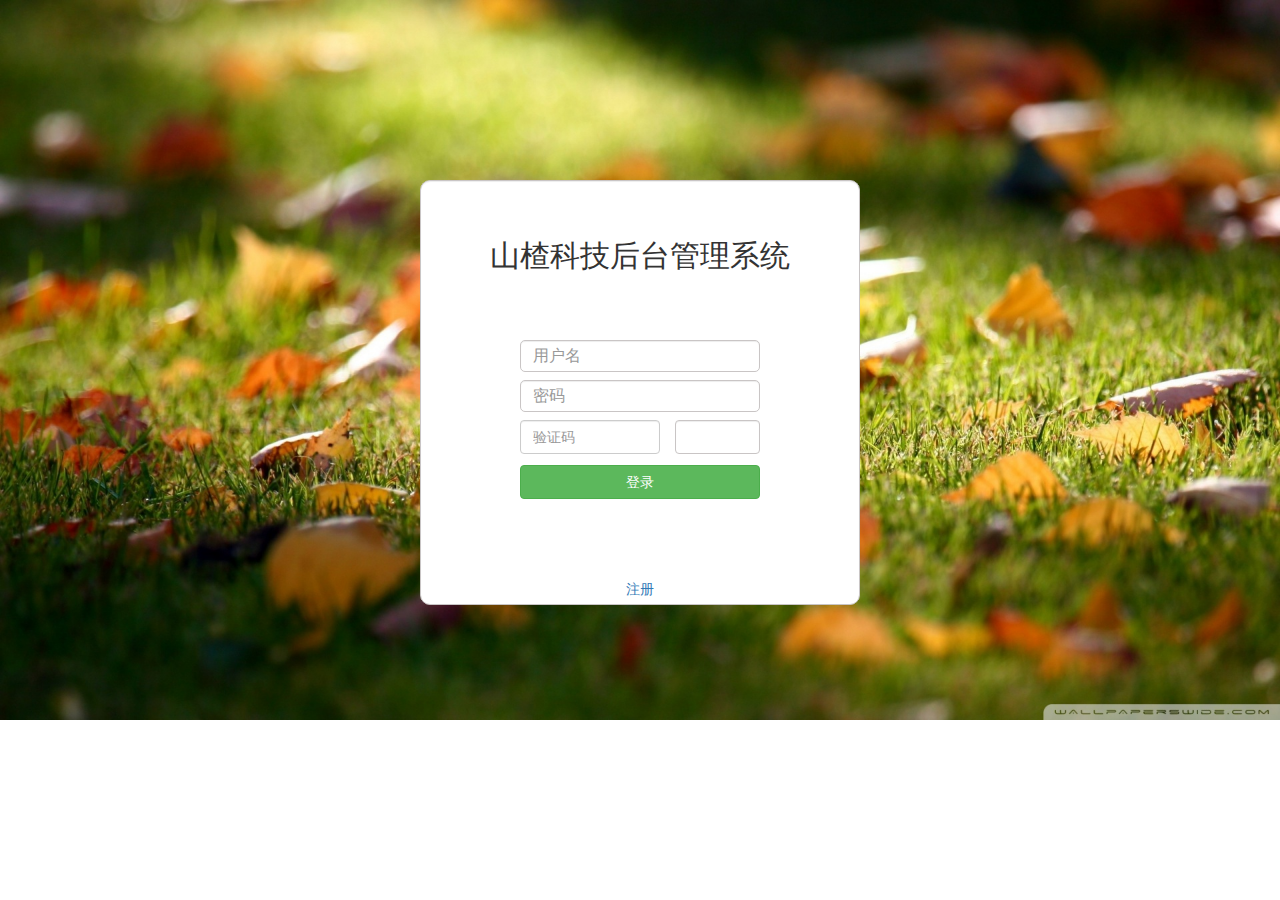
==== webSite/cl-ui/login.html @ 9a06e588 "add webSite" ====
<!DOCTYPE html>
<html>

<head>
    <meta charset="UTF-8">
    <title>山楂科技</title>
    <link rel="stylesheet" type="text/css" href="static/css/bootstrap.min.css">
    <script src="static/js/jquery.min.js"></script>
    <script src="static/js/bootstrap.min.js"></script>
	<style type="text/css">
		body {
		  overflow: hidden;
		}
		#carousel-example-generic {
		  width: 100%;
		  height: 100%;0
		}
		#carousel-example-generic img {
		  width: 100%;
		  height: 100%;
		}
		.content {
		  width: 440px;
		  top: 20%;
		  left: 50%;
		  transform: translateX(-50%);
		  position: absolute;
		  background-color: #fff;
		  border: 1px solid rgb(201, 197, 197);
      border-radius: 10px;
      box-shadow: inset 0 1px 1px rgba(0,0,0,.075);
		}
		.content .title {
		  width: 100%;
		}
		.content .title h2 {
		  text-align: center;
		  margin: 58px 0 68px;
		}
		.content .form {
		  width: 100%;
		}
		.content .form input {
		  width: 240px;
		  display: block;
		  margin: 8px auto;
		  height: 32px;
		  font-size: 16px;
		  border-radius: 5px;
		  border: 1px solid rgb(201, 197, 197);
		}
		.content button {
		  width: 240px;
		  margin: 0 auto 80px;
		  display: block;
    }
    .verify {
      margin: 0 auto;
      margin-bottom: 15px;
      width:240px;
      height: 30px;
    }
    .verify:after {
      content: '';
      display: inline-block;
      clear: both;
    }
    .verify .verify-img {
      width: 85px;
      float: right;
      border: 1px solid rgb(201, 197, 197);
      box-shadow: inset 0 1px 1px rgba(0,0,0,.075);
      height: 34px;
      border-radius: 4px;
    }
	</style>
</head>

<body>
<div id="carousel-example-generic" class="carousel slide" data-ride="carousel">
  <div class="carousel-inner" role="listbox">
    <div class="item active">
      <img src="./static/images/001.jpg" alt="...">
    </div>
    <div class="item">
      <img src="./static/images/002.jpg" alt="...">
    </div>
    <div class="item">
      <img src="./static/images/003.jpg" alt="...">
    </div>
  </div>
</div>

<div class="content">
  <div class="title"><h2>山楂科技后台管理系统</h2></div>
  <div class="form">
    <input type="text" class="form-control" placeholder="用户名">
    <input type="password" class="form-control" placeholder="密码">
  </div>
  <div class="verify">
    <input type="text" class="form-control" placeholder="验证码" style="width:140px;float:left">
    <div class="verify-img"></div>
  </div>
  <button class="btn btn-success" type="submit">登录</button>
  <a href="./registe.html">
	<p style="margin: 5px auto;text-align: center;width:100%;">注册</p>
  </a>
</div>

<script>
  $('.carousel').carousel({
    interval: 5000,
    pause: 'none'
  })
</script>
</body>
</html>
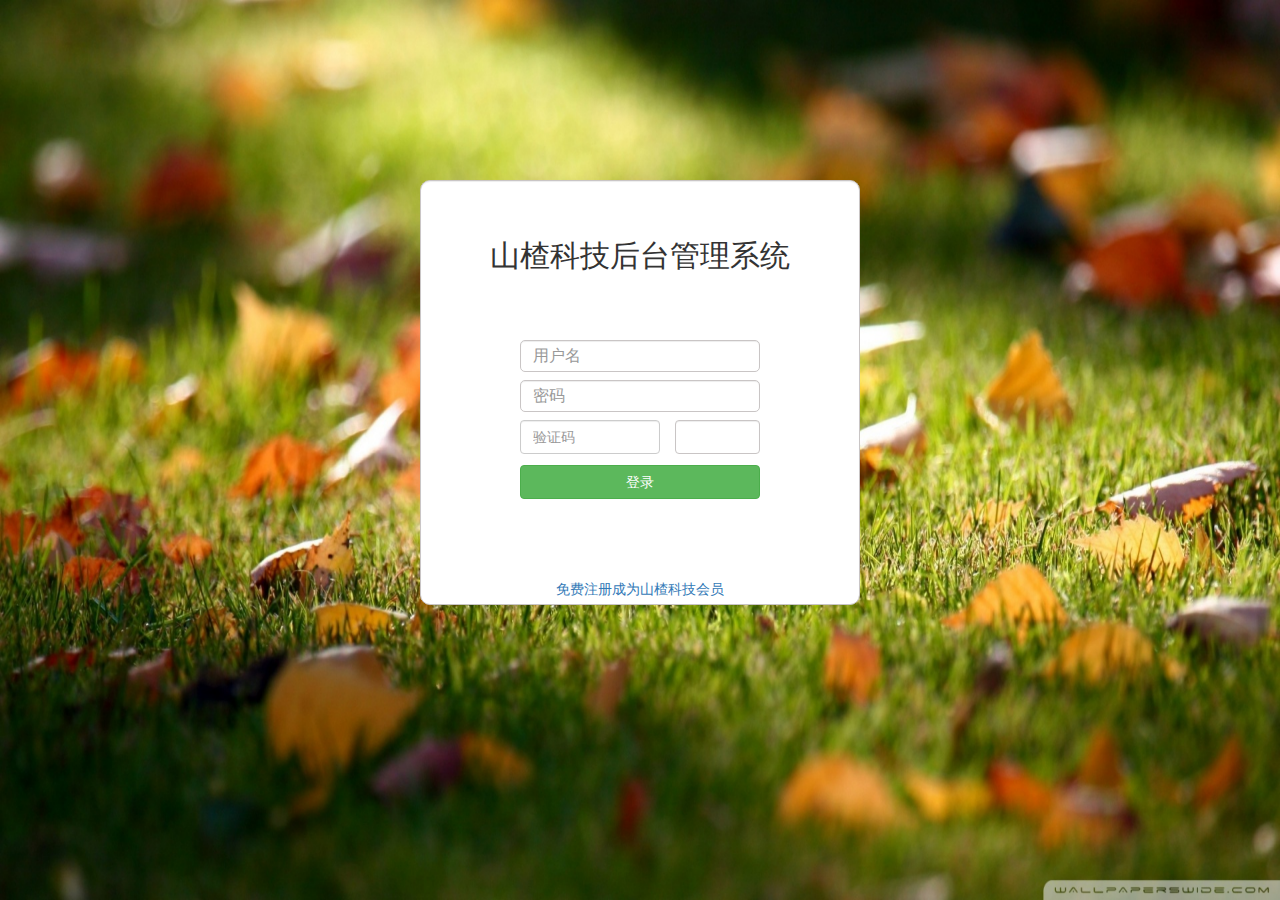
==== commit 959c1626: "网站优化" ====
--- a/webSite/cl-ui/login.html
+++ b/webSite/cl-ui/login.html
@@ -12,12 +12,12 @@
 		  overflow: hidden;
 		}
 		#carousel-example-generic {
-		  width: 100%;
-		  height: 100%;0
+		  width: 100vw;
+		  height: 100vh;
 		}
 		#carousel-example-generic img {
-		  width: 100%;
-		  height: 100%;
+		  width: 100vw;
+		  height: 100vh;
 		}
 		.content {
 		  width: 440px;
@@ -94,16 +94,16 @@
 <div class="content">
   <div class="title"><h2>山楂科技后台管理系统</h2></div>
   <div class="form">
-    <input type="text" class="form-control" placeholder="用户名">
-    <input type="password" class="form-control" placeholder="密码">
+    <input type="text" class="form-control" name="username" placeholder="用户名">
+    <input type="password" class="form-control" name="password" placeholder="密码">
   </div>
   <div class="verify">
-    <input type="text" class="form-control" placeholder="验证码" style="width:140px;float:left">
+    <input type="text" class="form-control" name="verifycode" placeholder="验证码" style="width:140px;float:left">
     <div class="verify-img"></div>
   </div>
   <button class="btn btn-success" type="submit">登录</button>
-  <a href="./registe.html">
-	<p style="margin: 5px auto;text-align: center;width:100%;">注册</p>
+  <a href="./registe">
+	<p style="margin: 5px auto;text-align: center;width:100%;">免费注册成为山楂科技会员</p>
   </a>
 </div>
 
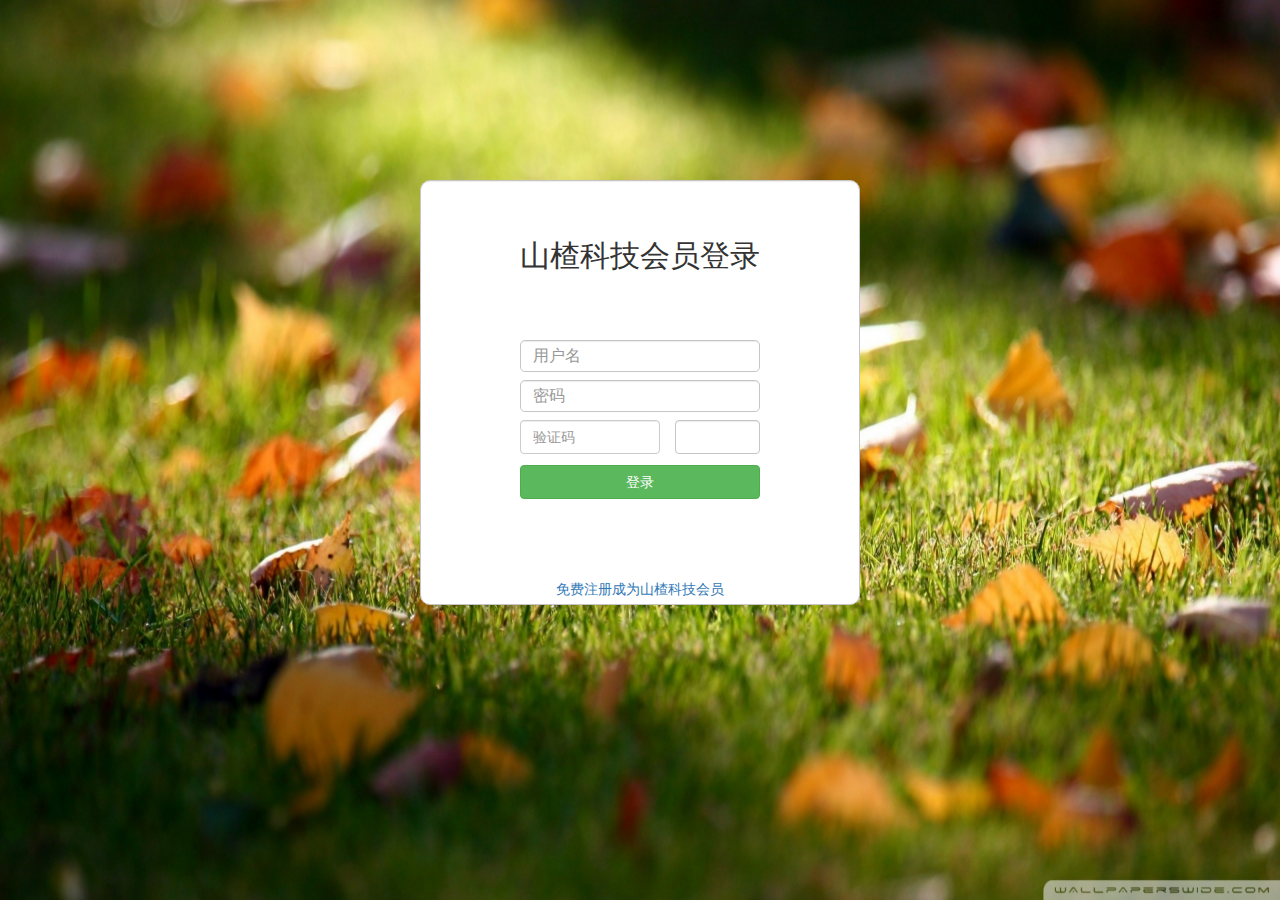
==== commit 01f0ad0c: "页面优化" ====
--- a/webSite/cl-ui/login.html
+++ b/webSite/cl-ui/login.html
@@ -92,7 +92,7 @@
 </div>
 
 <div class="content">
-  <div class="title"><h2>山楂科技后台管理系统</h2></div>
+  <div class="title"><h2>山楂科技会员登录</h2></div>
   <div class="form">
     <input type="text" class="form-control" name="username" placeholder="用户名">
     <input type="password" class="form-control" name="password" placeholder="密码">
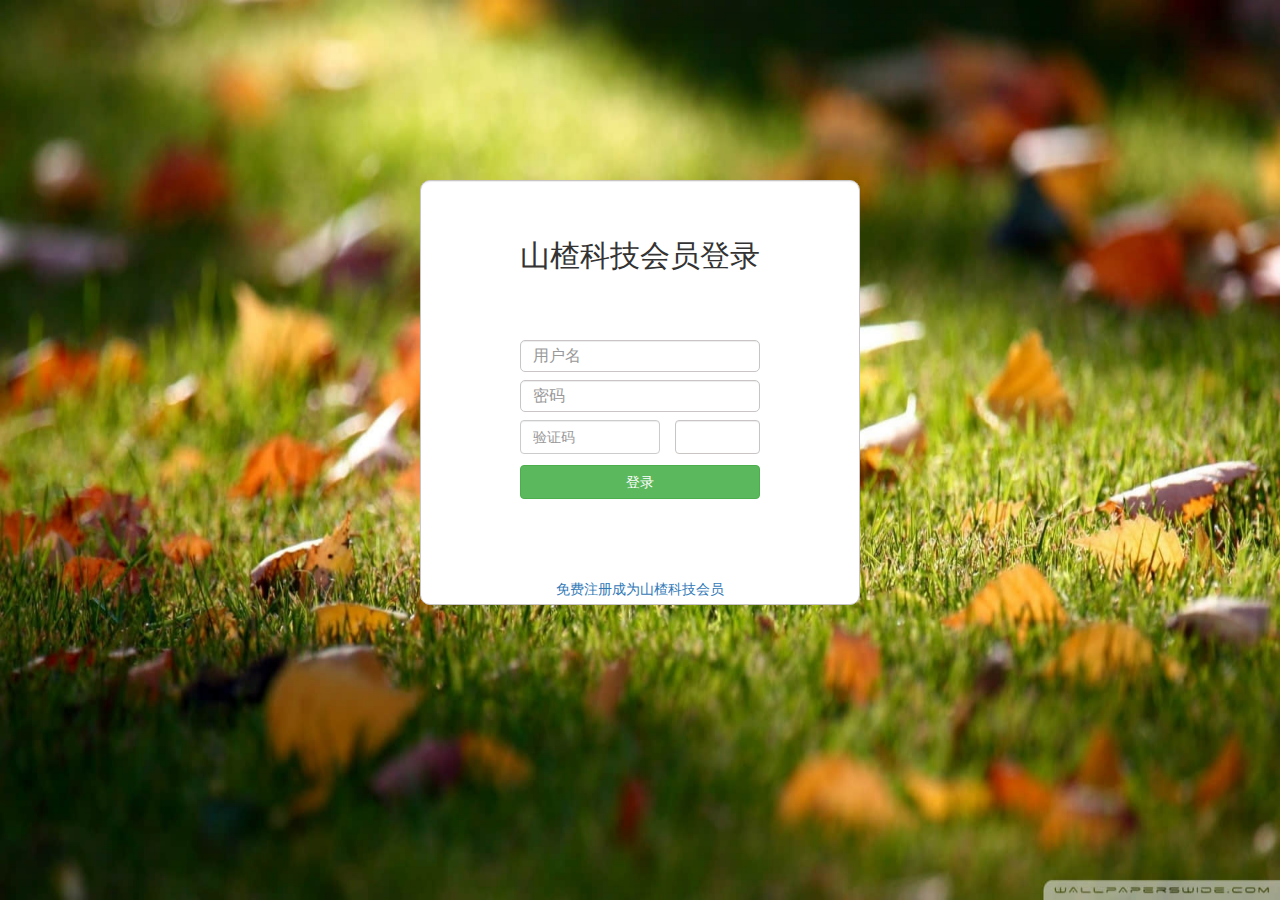
==== commit 8ca20c44: "修复表单提交方式" ====
--- a/webSite/cl-ui/login.html
+++ b/webSite/cl-ui/login.html
@@ -93,6 +93,7 @@
 
 <div class="content">
   <div class="title"><h2>山楂科技会员登录</h2></div>
+  <form action="/" method="post">
   <div class="form">
     <input type="text" class="form-control" name="username" placeholder="用户名">
     <input type="password" class="form-control" name="password" placeholder="密码">
@@ -102,9 +103,10 @@
     <div class="verify-img"></div>
   </div>
   <button class="btn btn-success" type="submit">登录</button>
-  <a href="./registe">
+  <a href="registe">
 	<p style="margin: 5px auto;text-align: center;width:100%;">免费注册成为山楂科技会员</p>
   </a>
+</form>
 </div>
 
 <script>
